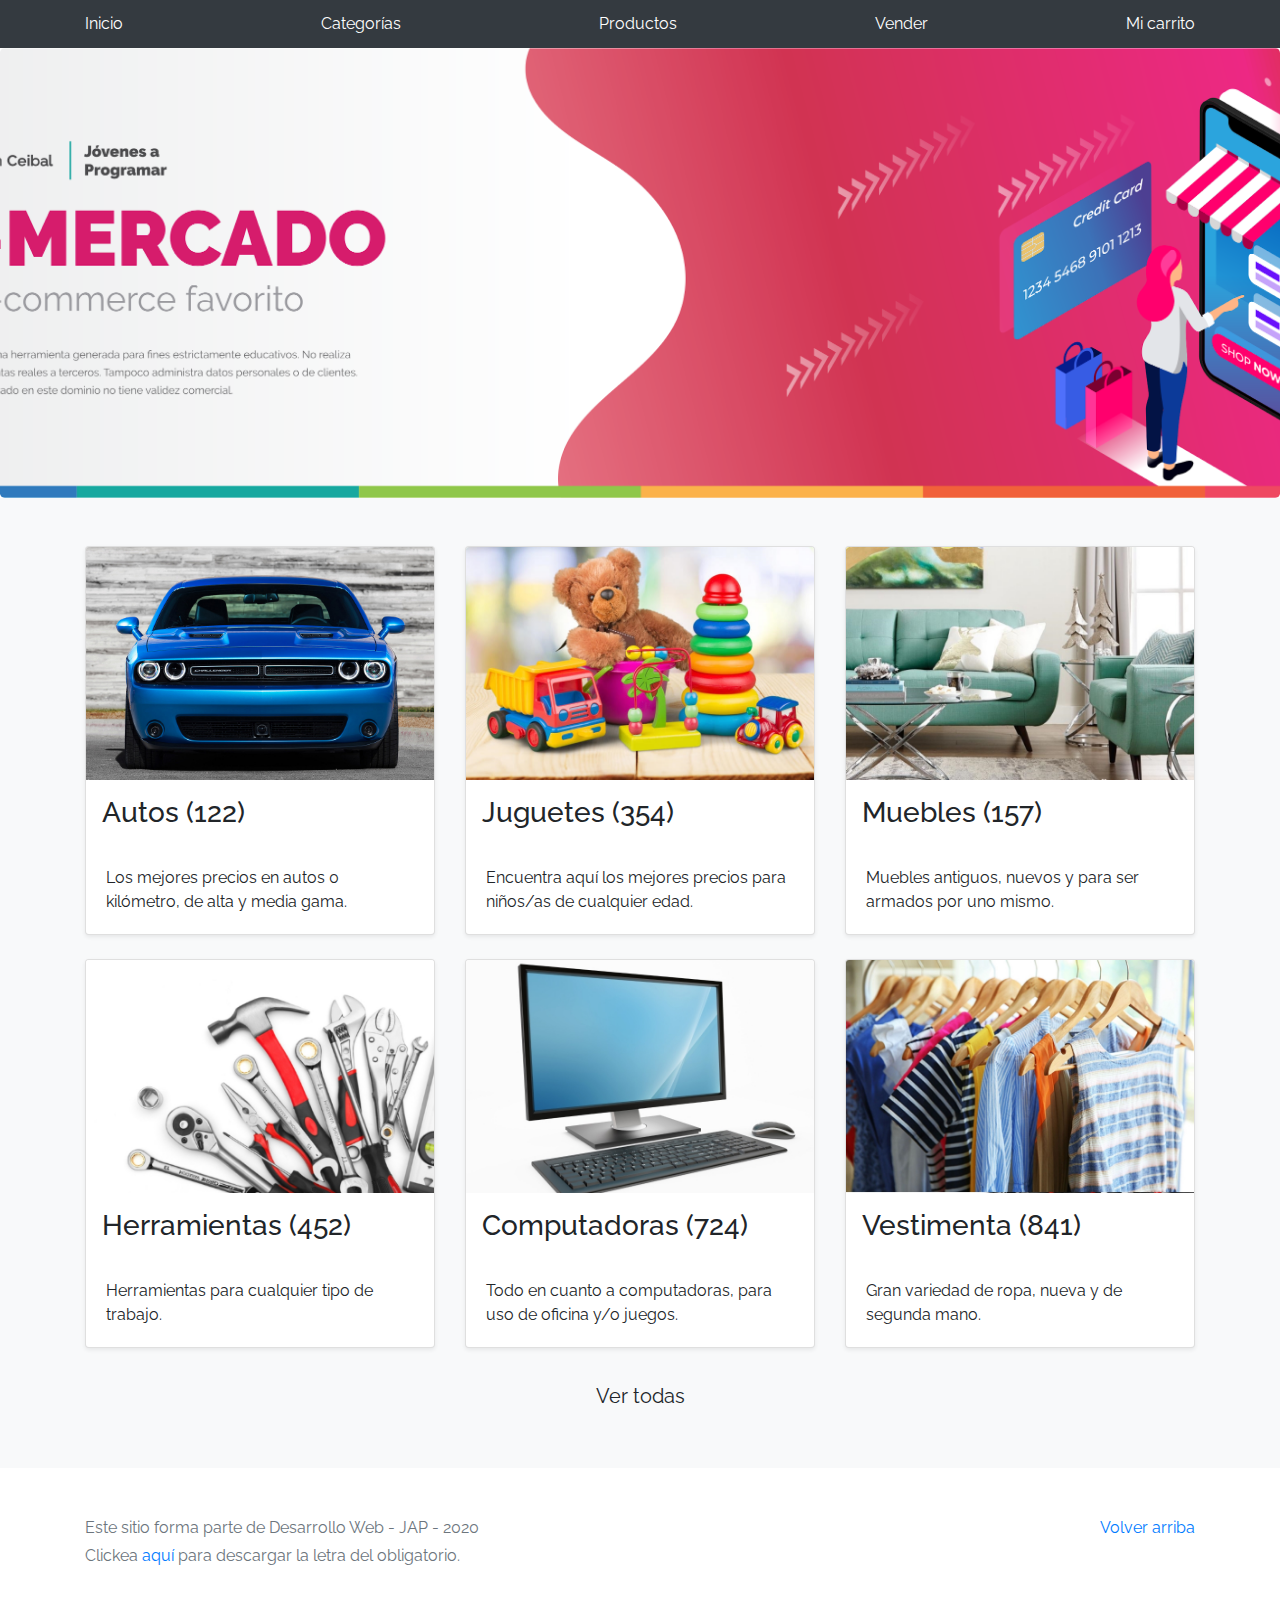
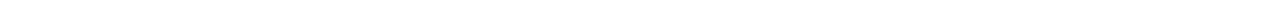
==== index.html @ 21880bd4 "Initial commit" ====
<!DOCTYPE html>
<!-- saved from url=(0049)https://getbootstrap.com/docs/4.3/examples/album/ -->
<html lang="en">
  <head>
    <meta http-equiv="Content-Type" content="text/html; charset=UTF-8">
    <meta name="viewport" content="width=device-width, initial-scale=1, shrink-to-fit=no">
    <meta name="description" content="">
    <title>eMercado - Todo lo que busques está aquí</title>

    <link rel="canonical" href="https://getbootstrap.com/docs/4.3/examples/album/">
    <link href="https://fonts.googleapis.com/css?family=Raleway:300,300i,400,400i,700,700i,900,900i" rel="stylesheet">
    <!-- Bootstrap core CSS -->
    <link href="css/bootstrap.min.css" rel="stylesheet">
    <link href="css/styles.css" rel="stylesheet">
  </head>
  <body>
    <nav class="site-header sticky-top py-1 bg-dark">
      <div class="container d-flex flex-column flex-md-row justify-content-between">
        <a class="py-2 d-none d-md-inline-block" href="index.html">Inicio</a>
        <a class="py-2 d-none d-md-inline-block" href="categories.html">Categorías</a>
        <a class="py-2 d-none d-md-inline-block" href="products.html">Productos</a>
        <a class="py-2 d-none d-md-inline-block" href="sell.html">Vender</a>
        <a class="py-2 d-none d-md-inline-block" href="cart.html">Mi carrito</a>
      </div>
    </nav>
    <main role="main">
      <section class="jumbotron text-center">
        <div class="m-5">
          <h1></h1>
        </div>
      </section>
      <div class="album py-5 bg-light">
        <div class="container">
          <div class="row">
            <div class="col-md-4">
              <a href="categories.html" class="card mb-4 shadow-sm custom-card">
                <img class="bd-placeholder-img card-img-top"  src="img/cat1.jpg">
                <h3 class="m-3">Autos (122)</h3>
                <div class="card-body">
                  <p class="card-text">Los mejores precios en autos 0 kilómetro, de alta y media gama.</p>
                </div>
              </a>
            </div>
            <div class="col-md-4">
                <a href="categories.html" class="card mb-4 shadow-sm custom-card">
                  <img class="bd-placeholder-img card-img-top" src="img/cat2.jpg">
                  <h3 class="m-3">Juguetes (354)</h3>
                  <div class="card-body">
                    <p class="card-text">Encuentra aquí los mejores precios para niños/as de cualquier edad.</p>
                  </div>
                </a>
            </div>
            <div class="col-md-4">
                <a href="categories.html" class="card mb-4 shadow-sm custom-card">
                  <img class="bd-placeholder-img card-img-top" src="img/cat3.jpg">
                  <h3 class="m-3">Muebles (157)</h3>
                  <div class="card-body">
                    <p class="card-text">Muebles antiguos, nuevos y para ser armados por uno mismo.</p>
                  </div>
                </a>
            </div>
            <div class="col-md-4">
                <a href="categories.html" class="card mb-4 shadow-sm custom-card">
                  <img class="bd-placeholder-img card-img-top" src="img/cat4.jpg">
                  <h3 class="m-3">Herramientas (452)</h3>
                  <div class="card-body">
                    <p class="card-text">Herramientas para cualquier tipo de trabajo.</p>
                  </div>
                </a>
            </div>
            <div class="col-md-4">
                <a href="categories.html" class="card mb-4 shadow-sm custom-card">
                  <img class="bd-placeholder-img card-img-top" src="img/cat5.jpg">
                  <h3 class="m-3">Computadoras (724)</h3>
                  <div class="card-body">
                    <p class="card-text">Todo en cuanto a computadoras, para uso de oficina y/o juegos.</p>
                  </div>
                </a>
            </div>
            <div class="col-md-4">
                <a href="categories.html" class="card mb-4 shadow-sm custom-card">
                  <img class="bd-placeholder-img card-img-top" src="img/cat6.jpg">
                  <h3 class="m-3">Vestimenta (841)</h3>
                  <div class="card-body">
                    <p class="card-text">Gran variedad de ropa, nueva y de segunda mano.</p>
                  </div>
                </a>
            </div>
          </div>
          <div class="row">
              <a type="button" class="btn btn-light btn-lg btn-block" href="categories.html">Ver todas</a>
          </div>
        </div>
      </div>
    </main>
    <footer class="text-muted">
      <div class="container">
        <p class="float-right">
          <a href="#">Volver arriba</a>
        </p>
        <p>Este sitio forma parte de Desarrollo Web - JAP - 2020</p>
        <p>Clickea <a target="_blank" href="Letra.pdf">aquí</a> para descargar la letra del obligatorio.</p>
      </div>
    </footer>
    <script src="js/jquery-3.4.1.min.js"></script>
    <script src="js/bootstrap.bundle.min.js"></script>
    <script src="js/init.js"></script>
  </body>
</html>
---- css/styles.css ----
.jumbotron, .card-body, .container, .site-header{
    font-family: 'Raleway', serif !important;
}

.jumbotron .display-4{
    font-weight: bold;
}

.jumbotron {
  height: 50vh;
  padding: 5em inherit;
  margin-bottom: 0;
  background-color: #53C0FB;
  background: url('../img/cover_back.png');
  background-size: cover;
  background-position: center;
  background-repeat: no-repeat;
  color: black;
  font-weight: bold;
}

@media (min-width: 768px) {
  .jumbotron {
    padding-top: 6rem;
    padding-bottom: 6rem;
  }
}

.jumbotron p:last-child {
  margin-bottom: 0;
}

.jumbotron-heading {
  font-weight: 300;
}

.jumbotron .container {
  max-width: 40rem;
  background-color: rgba(255, 255, 255, 0.5);
  border-radius: 10px;
  text-shadow: 1px 1px 2px grey;
}

.jumbotron .lead{
  font-size: 38px;
}

footer {
  padding-top: 3rem;
  padding-bottom: 3rem;
}

footer p {
  margin-bottom: .25rem;
}

.site-header a {
  color: white;
  transition: ease-in-out color .15s;
}

.light-text {
  color: white;
}

.site-header .dropdown-menu a {
  color: black;
}

.dropzone{
  border: 2px dashed #0087F7;
  border-radius: 5px;
  background: white;
}

.alert{
  position: fixed;
  top:80px;
  width: 50%;
  left: 50%;
  transform: translate(-50%, 0);
}

.lds-ring {
  display: inline-block;
  position: relative;
  width: 64px;
  height: 64px;
  top:50%;
  left: 50%;
}
.lds-ring div {
  box-sizing: border-box;
  display: block;
  position: absolute;
  width: 51px;
  height: 51px;
  margin: 6px;
  border: 6px solid #fff;
  border-radius: 50%;
  animation: lds-ring 1.2s cubic-bezier(0.5, 0, 0.5, 1) infinite;
  border-color: #fff transparent transparent transparent;
}
.lds-ring div:nth-child(1) {
  animation-delay: -0.45s;
}
.lds-ring div:nth-child(2) {
  animation-delay: -0.3s;
}
.lds-ring div:nth-child(3) {
  animation-delay: -0.15s;
}
@keyframes lds-ring {
  0% {
    transform: rotate(0deg);
  }
  100% {
    transform: rotate(360deg);
  }
}

#spinner-wrapper{
  position: fixed;
  background-color: rgba(0,0,0,0.5);
  width:100%;
  height: 100%;
  top:0;
  left:0;
  z-index: 1021;
  display: none;
}

a.custom-card,
a.custom-card:hover {
  color: inherit;
  text-decoration: inherit;
}

.checked {
  color: orange;
}
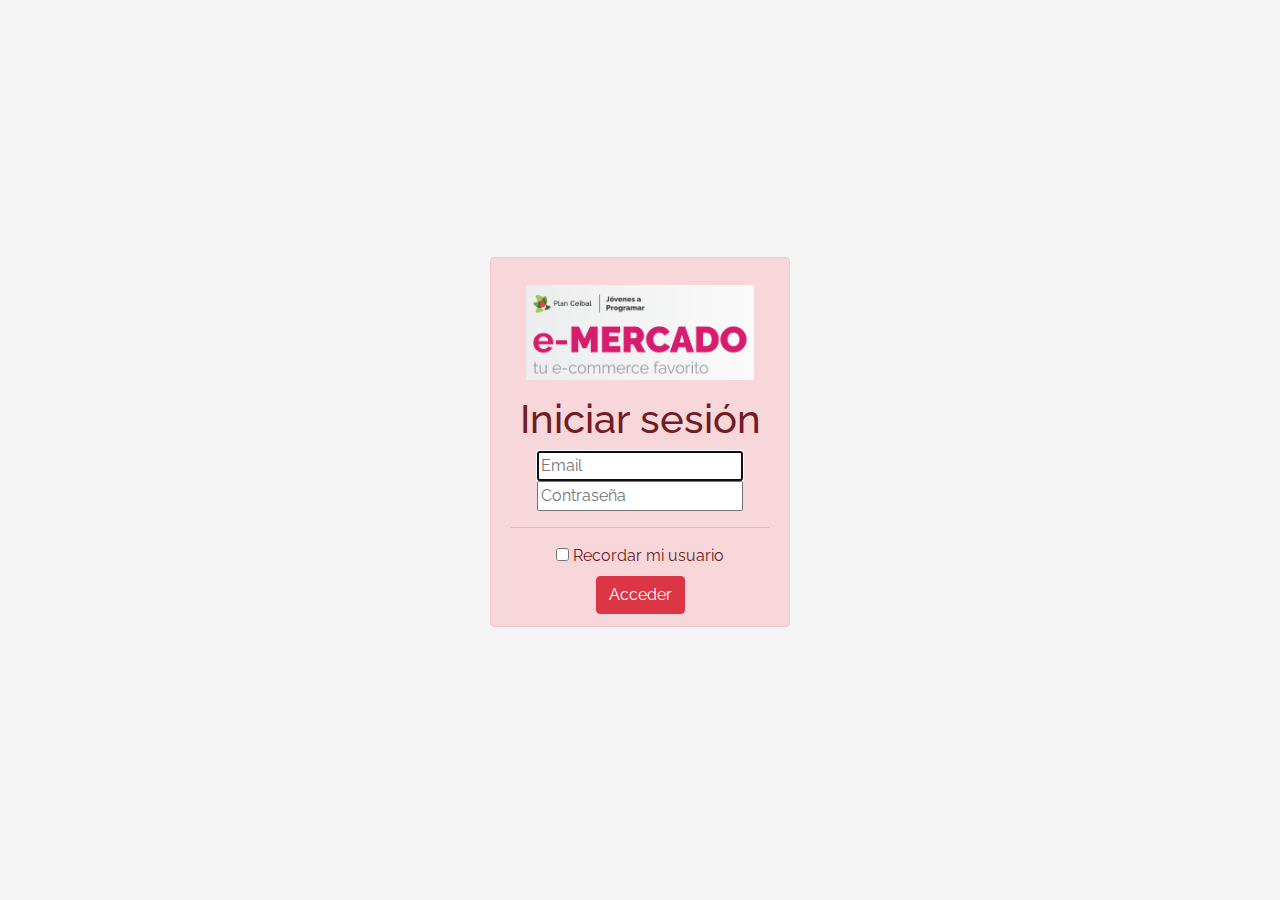
==== commit d55d5cb1: "Logrado JSON" ====
--- a/index.html
+++ b/index.html
@@ -1,109 +1,67 @@
 <!DOCTYPE html>
 <!-- saved from url=(0049)https://getbootstrap.com/docs/4.3/examples/album/ -->
 <html lang="en">
-  <head>
-    <meta http-equiv="Content-Type" content="text/html; charset=UTF-8">
-    <meta name="viewport" content="width=device-width, initial-scale=1, shrink-to-fit=no">
-    <meta name="description" content="">
-    <title>eMercado - Todo lo que busques está aquí</title>
 
-    <link rel="canonical" href="https://getbootstrap.com/docs/4.3/examples/album/">
-    <link href="https://fonts.googleapis.com/css?family=Raleway:300,300i,400,400i,700,700i,900,900i" rel="stylesheet">
-    <!-- Bootstrap core CSS -->
-    <link href="css/bootstrap.min.css" rel="stylesheet">
-    <link href="css/styles.css" rel="stylesheet">
-  </head>
-  <body>
-    <nav class="site-header sticky-top py-1 bg-dark">
-      <div class="container d-flex flex-column flex-md-row justify-content-between">
-        <a class="py-2 d-none d-md-inline-block" href="index.html">Inicio</a>
-        <a class="py-2 d-none d-md-inline-block" href="categories.html">Categorías</a>
-        <a class="py-2 d-none d-md-inline-block" href="products.html">Productos</a>
-        <a class="py-2 d-none d-md-inline-block" href="sell.html">Vender</a>
-        <a class="py-2 d-none d-md-inline-block" href="cart.html">Mi carrito</a>
-      </div>
-    </nav>
-    <main role="main">
-      <section class="jumbotron text-center">
-        <div class="m-5">
-          <h1></h1>
+<head>
+  <meta http-equiv="Content-Type" content="text/html; charset=UTF-8">
+  <meta name="viewport" content="width=device-width, initial-scale=1, shrink-to-fit=no">
+  <meta name="description" content="">
+  <title>eMercado - Todo lo que busques está aquí</title>
+
+  <link rel="canonical" href="https://getbootstrap.com/docs/4.3/examples/album/">
+  <link href="https://fonts.googleapis.com/css?family=Raleway:300,300i,400,400i,700,700i,900,900i" rel="stylesheet">
+  <!-- Bootstrap core CSS -->
+  <link href="css/bootstrap.min.css" rel="stylesheet">
+  <link href="css/styles.css" rel="stylesheet">
+  <style>
+    html, body{
+      height: 100%;
+    }
+
+    body {
+      display: -ms-flexbox;
+      display: flex;
+      -ms-flex-align: center;
+      align-items: center;
+      padding-top: 40px;
+      padding-bottom: 40px;
+      background-color: #f5f5f5;
+    }
+
+    .signin {
+      width: 100%;
+      max-width: 330px;
+      padding: 15px;
+      margin: auto;
+    }
+  </style>
+</head>
+
+<body class="text-center">
+ <div class="container p-5">
+  <form class=" form signin">
+    <div class="alert alert-danger form-group" role="alert" style="position: relative; width:auto; top: 0;">
+      <img src="img\login.png" class="signin">
+      <h1 class="alert-heading">Iniciar sesión</h1>
+      <form id="formulario" method="POST" > 
+        <input id="email" type="email" name="usuario"  placeholder="Email" required autofocus >
+        <input id="password" type="password" name="contraseña"  placeholder="Contraseña" required autofocus >
+        <hr>
+        <div>
+          <p id="error"></p>
+          <label>
+           <input type="checkbox" value="remember-me">
+            Recordar mi usuario
+         </label>
         </div>
-      </section>
-      <div class="album py-5 bg-light">
-        <div class="container">
-          <div class="row">
-            <div class="col-md-4">
-              <a href="categories.html" class="card mb-4 shadow-sm custom-card">
-                <img class="bd-placeholder-img card-img-top"  src="img/cat1.jpg">
-                <h3 class="m-3">Autos (122)</h3>
-                <div class="card-body">
-                  <p class="card-text">Los mejores precios en autos 0 kilómetro, de alta y media gama.</p>
-                </div>
-              </a>
-            </div>
-            <div class="col-md-4">
-                <a href="categories.html" class="card mb-4 shadow-sm custom-card">
-                  <img class="bd-placeholder-img card-img-top" src="img/cat2.jpg">
-                  <h3 class="m-3">Juguetes (354)</h3>
-                  <div class="card-body">
-                    <p class="card-text">Encuentra aquí los mejores precios para niños/as de cualquier edad.</p>
-                  </div>
-                </a>
-            </div>
-            <div class="col-md-4">
-                <a href="categories.html" class="card mb-4 shadow-sm custom-card">
-                  <img class="bd-placeholder-img card-img-top" src="img/cat3.jpg">
-                  <h3 class="m-3">Muebles (157)</h3>
-                  <div class="card-body">
-                    <p class="card-text">Muebles antiguos, nuevos y para ser armados por uno mismo.</p>
-                  </div>
-                </a>
-            </div>
-            <div class="col-md-4">
-                <a href="categories.html" class="card mb-4 shadow-sm custom-card">
-                  <img class="bd-placeholder-img card-img-top" src="img/cat4.jpg">
-                  <h3 class="m-3">Herramientas (452)</h3>
-                  <div class="card-body">
-                    <p class="card-text">Herramientas para cualquier tipo de trabajo.</p>
-                  </div>
-                </a>
-            </div>
-            <div class="col-md-4">
-                <a href="categories.html" class="card mb-4 shadow-sm custom-card">
-                  <img class="bd-placeholder-img card-img-top" src="img/cat5.jpg">
-                  <h3 class="m-3">Computadoras (724)</h3>
-                  <div class="card-body">
-                    <p class="card-text">Todo en cuanto a computadoras, para uso de oficina y/o juegos.</p>
-                  </div>
-                </a>
-            </div>
-            <div class="col-md-4">
-                <a href="categories.html" class="card mb-4 shadow-sm custom-card">
-                  <img class="bd-placeholder-img card-img-top" src="img/cat6.jpg">
-                  <h3 class="m-3">Vestimenta (841)</h3>
-                  <div class="card-body">
-                    <p class="card-text">Gran variedad de ropa, nueva y de segunda mano.</p>
-                  </div>
-                </a>
-            </div>
-          </div>
-          <div class="row">
-              <a type="button" class="btn btn-light btn-lg btn-block" href="categories.html">Ver todas</a>
-          </div>
-        </div>
-      </div>
-    </main>
-    <footer class="text-muted">
-      <div class="container">
-        <p class="float-right">
-          <a href="#">Volver arriba</a>
-        </p>
-        <p>Este sitio forma parte de Desarrollo Web - JAP - 2020</p>
-        <p>Clickea <a target="_blank" href="Letra.pdf">aquí</a> para descargar la letra del obligatorio.</p>
-      </div>
-    </footer>
-    <script src="js/jquery-3.4.1.min.js"></script>
-    <script src="js/bootstrap.bundle.min.js"></script>
-    <script src="js/init.js"></script>
-  </body>
+        <button type="submit" id="btn" class="btn btn-danger" onclick="acceder()">Acceder</button>
+      </form>
+      <p class="mb-0"></p>
+    </div>
+  </form>
+ </div>
+  
+  <script src="js/init.js"></script>
+  <script src="js/login.js"></script>
+</body>
 </html>--- a/css/styles.css
+++ b/css/styles.css
@@ -138,4 +138,9 @@
 
 .checked {
   color: orange;
+}
+
+label {
+  display: inline-block;
+  margin-bottom: .5rem;
 }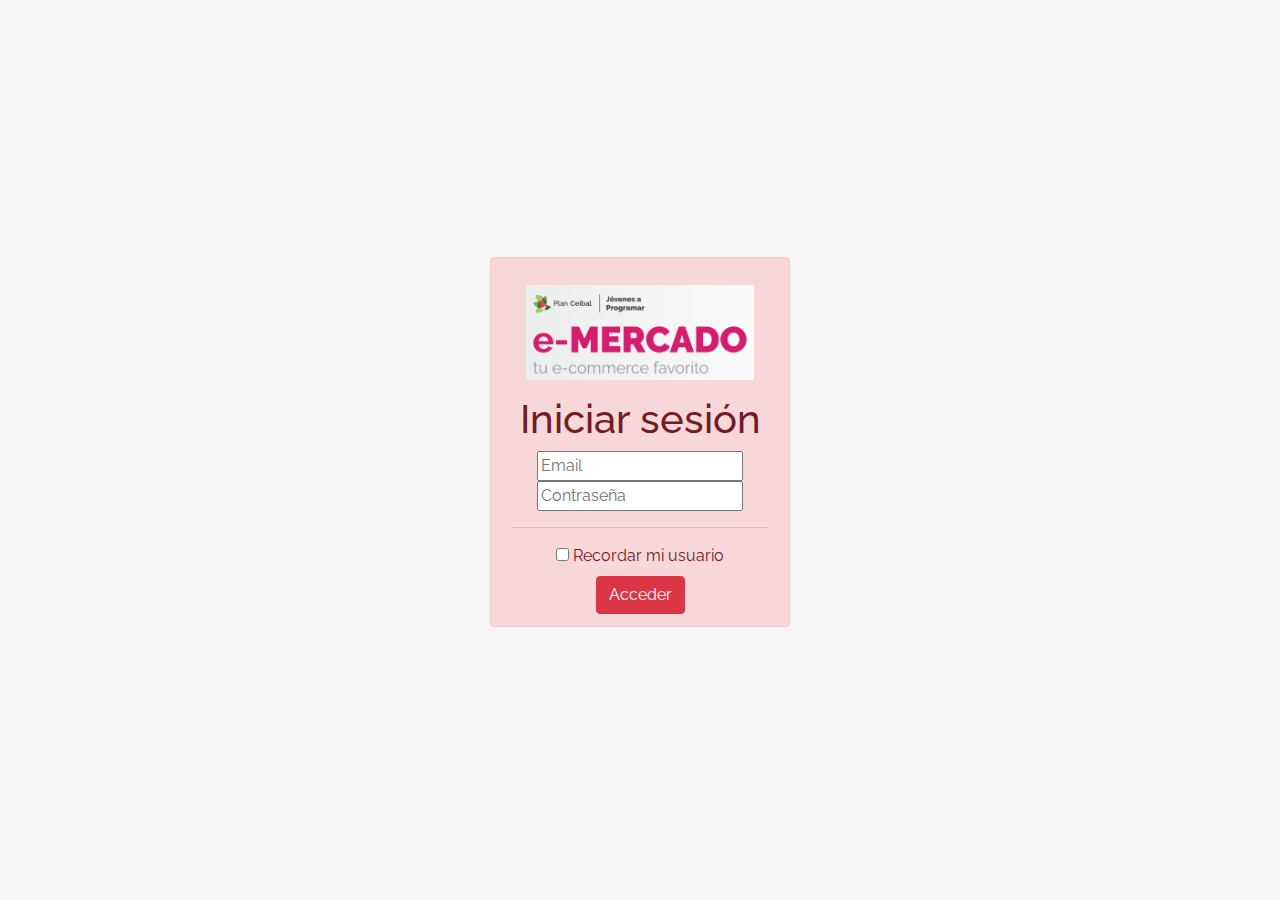
==== commit 3ca75b46: "Entrega 2" ====
--- a/index.html
+++ b/index.html
@@ -44,8 +44,8 @@
       <img src="img\login.png" class="signin">
       <h1 class="alert-heading">Iniciar sesión</h1>
       <form id="formulario" method="POST" > 
-        <input id="email" type="email" name="usuario"  placeholder="Email" required autofocus >
-        <input id="password" type="password" name="contraseña"  placeholder="Contraseña" required autofocus >
+        <input id="email" type="email" name="usuario"  placeholder="Email">
+        <input id="password" type="password" name="contraseña"  placeholder="Contraseña">
         <hr>
         <div>
           <p id="error"></p>
@@ -54,7 +54,7 @@
             Recordar mi usuario
          </label>
         </div>
-        <button type="submit" id="btn" class="btn btn-danger" onclick="acceder()">Acceder</button>
+        <button type="button" id="btn" class="btn btn-danger" onclick="acceder()">Acceder</button>
       </form>
       <p class="mb-0"></p>
     </div>
--- a/css/styles.css
+++ b/css/styles.css
@@ -143,4 +143,8 @@
 label {
   display: inline-block;
   margin-bottom: .5rem;
+}
+
+#logeado{
+color: beige;
 }